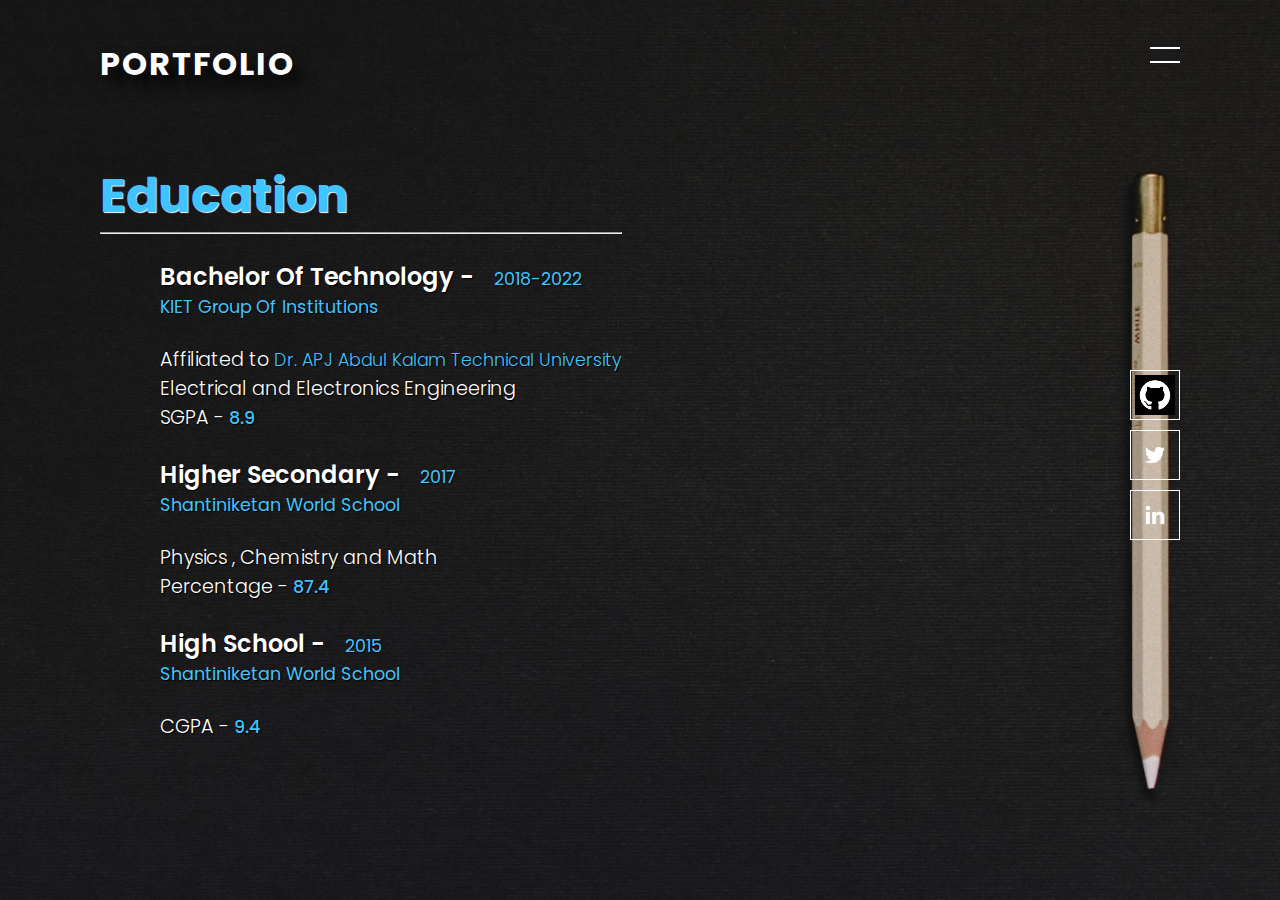
==== about.html @ a1b22d90 "completed" ====
<!DOCTYPE html>
<html>
<head>
 <title>Rishabh Dev Portfolio</title>
    <link rel="stylesheet" href="style.css">
    <meta charset="utf-8">
<meta name="viewport" content="width=device-width, initial-scale=1">
<meta name="robots" content="index, follow">
<script src="https://cdn.lordicon.com/libs/frhvbuzj/lord-icon-2.0.2.js"></script>
<!--<script src='https://kit.fontawesome.com/a076d05399.js' crossorigin='anonymous'></script>-->

</head>
<body>
<section class="banner" id="sec">
    <header>
        <a href="index.html" class="logo">portfolio</a>
        <div id="toggle" onclick="toggle()"></div>
    </header>
    
    <div class="content" style="max-width: 900px;">
        <h2><span style="text-shadow: 1px 1px 1px #fff;"><lord-icon
    src="https://cdn.lordicon.com/wxnxiano.json"
    trigger="loop"
    delay="5"
     stroke="92"
    colors="primary:#40c3ff,secondary:#40c3ff"
    style="width:60px;height:60px;top:-5px;">
</lord-icon>Education</span></h2><hr><br>
<!--        <h2 style="margin-left: 60px">B.Tech</h2><h3 style="color: white;margin-left: 60px">2018-2022</h3>-->

<div style="text-shadow: 1px 1px 1px #000;">
<ul style="margin-left: 60px;list-style: none;">
    <li><span style="font-size: 1.5rem;font-weight: 600;color: white">Bachelor Of Technology -</span><span style="font-weight: 400;margin-left: 20px;font-size: 1.1rem;color: #40c3ff;">2018-2022</span>
    <br><span style="color: #40c3ff;font-size: 1.1rem">KIET Group Of Institutions</span></li><br>
    <p>Affiliated to <span style="color: #40c3ff;font-size: 1.1rem">Dr. APJ Abdul Kalam Technical University</span></p><p>Electrical and Electronics Engineering</p><p>SGPA - <span style="color: #40c3ff;font-size: 1.1rem;font-weight: 500">8.9</span></p>
</ul>

<br>
<ul style="margin-left: 60px;list-style: none">
    <li><span style="font-size: 1.5rem;font-weight: 600;color: white">Higher Secondary -</span><span style="font-weight: 400;margin-left: 20px;font-size: 1.1rem;color: #40c3ff;">2017</span>
    <br><span style="color: #40c3ff;font-size: 1.1rem">Shantiniketan World School</span></li><br>
    <p>Physics , Chemistry and Math</p><p>Percentage - <span style="color: #40c3ff;font-size: 1.1rem;font-weight: 500">87.4</span></p>
</ul>
<br>
<ul style="margin-left: 60px;list-style: none">
    <li><span style="font-size: 1.5rem;font-weight: 600;color: white">High School -</span><span style="font-weight: 400;margin-left: 20px;font-size: 1.1rem;color: #40c3ff;">2015</span>
    <br><span style="color: #40c3ff;font-size: 1.1rem">Shantiniketan World School</span></li>
    <br><p>CGPA - <span style="color: #40c3ff;font-size: 1.1rem;font-weight: 500">9.4</span></p>
</ul>
</div>
<!--   
   
        <a href="#" id="know" target="_blank">Download CV</a>-->
    </div>
   
   <!-- Educational-->
   
  
   
    <ul class="sci">
        <li><a href="https://github.com/rishabhdev444" target="_blank" ><img src="gitHub.png" style="max-width: 40px;filter: invert(1);
    mix-blend-mode: difference;"></a></li>
        <li><a href="https://twitter.com/rishabhdev444" target="_blank" ><img src="twitter.png"></a></li>
        <li><a href="https://www.linkedin.com/in/rishabhdev444/" target="_blank" ><img src="linkedin.png"></a></li>
<!--        <li><a href="#"><img src="facebook.png"></a></li>-->
    
    </ul>
    
    
</section>

<div id="navigation">
    <ul>
       <li><a href="index.html">Home</a></li>
        <li><a href="about.html">Education</a></li>
        <li><a href="skills.html">Skills</a></li>
               <li><a href="experience.html">Experience</a></li>
                    <li><a href="project.html">Project</a></li>
       <li><a href="contact.html">Contact</a></li>

    </ul>
</div>
<script type="text/javascript">
    function toggle(){
        var sec=document.getElementById('sec');
          var nav=document.getElementById('navigation');
        sec.classList.toggle('active');
        nav.classList.toggle('active');

    }
    </script>

</body>
</html>
---- style.css ----
@import url('https://fonts.googleapis.com/css?family=Poppins:200,300,400,500,600,700,800,900&display=swap');

*
{
margin: 0;
    padding: 0;
    box-sizing: border-box;
    font-family:'Poppins',sans-serif;
}


header{
    position: absolute;
    top: 0;
    left: 0;
    width: 100%;
    display: flex;
    justify-content: space-between;
    padding: 40px 100px;
    z-index: 10000;
    transition: 0.6s;
}

header .logo{
    
    position: relative;
    font-weight: 700;
    color: #fff;
    text-decoration: none;
    font-size: 2em;
    text-transform: uppercase;
    letter-spacing: 2px;
    transition: 0.6s;
    text-shadow: 10px 10px 15px #000;
}


header #toggle{
    position: relative;
    width: 30px;
    height: 30px;
    cursor: pointer;
   
}

/*Auto Type Start*/
/*
 .line-1{
    position: relative;
    top: 50%;  
    width: 24em;
    margin: 0 auto;
    
    border-right: 2px solid #40c3ff;
    font-size: 180%;
    text-align: center;
    white-space: nowrap;
    overflow: hidden;
    transform: translateY(-50%);    
}

 Animation 
.anim-typewriter{
  animation: typewriter 4s steps(44) 1s 1 normal both,
             blinkTextCursor 500ms steps(44) infinite normal;
}
@keyframes typewriter{
  from{width: 0;}
  to{width: 11em;}
}
@keyframes blinkTextCursor{
  from{border-right-color: rgba(255,255,255,.75);}
  to{border-right-color: transparent;}
}
*/
/*auto type end*/


header #toggle:before{
    content: '';
    position:absolute;
    top: 7px;
    width: 100%;
    height: 2px;
    background: #fff;
}

header #toggle:after{
    content: '';
    position:absolute;
    bottom: 7px;
    width: 100%;
    height: 2px;
    background: #fff;
}

.banner.active header #toggle:before{
    top: 50%;
    left: 50%;
    transform: translate(-50%,-50%) rotate(45deg);
}
.banner.active header #toggle:after{
    top: 50%;
    left: 50%;
    transform: translate(-50%,-50%) rotate(-45deg);
}

.banner{
    position: relative;
    width: 100%;
    min-height:100vh;
    padding: 100px;
    background: url(image.jpg);
    background-size: cover ;
    background-attachment: fixed;
     background-position: center;
    display: flex;
    align-items: center;
    transition: 0.5s;
    z-index: 2;
    
}

.banner.active
{
    transform: translateX(-400px);
}
#navigation{
    position: fixed;
    top: 0;
    right: -200px;
    width: 400px;
    height: 100vh;
    background: url(nav.png);
/*    background-size: cover ;*/
    background-attachment: fixed;

    z-index: 1;
    display: grid;
    place-items:center;
    transition: 0.5s;
}

#navigation.active{
    right: 0;
    
    
}
#navigation ul{
    position: relative;
    display: flex;
    flex-direction: column;
}
#navigation ul li{
    list-style: none;
    text-shadow: 2px 2px 3px #000;
}
#navigation ul li a{
    color: #fff;
    text-decoration: none;
    display: inline-block;
    font-size: 2em;
    font-weight: 600;
    text-transform: uppercase;
    filter: brightness(1.5);
}

.content1{
        color: #fff;
/*    font-size: 20px;*/
/*    position: relative;*/
text-align: center;
/*padding-left: 250px;    */
/*   margin: 0 auto;*/
/*     display: flex;*/
/*  justify-content: center;*/
    position: absolute;
      top: 25%;
    padding-left: 50px;
}

.content{
    max-width: 500px;
}
.content h2{
    color: #fff;
    font-size: 2.5em;
  
}
.content h2 span{
    color: #40c3ff;
    font-size: 1.2em;
      
}
.wave {
  animation-name: wave-animation;  /* Refers to the name of your @keyframes element below */
  animation-duration: 2s;        /* Change to speed up or slow down */
  animation-iteration-count: infinite;  /* Never stop waving :) */
  transform-origin: 70% 70%;       /* Pivot around the bottom-left palm */
  display: inline-block;
}

@keyframes wave-animation {
    0% { transform: rotate( 0.0deg) }
   10% { transform: rotate(14.0deg) }  /* The following five values can be played with to make the waving more or less extreme */
   20% { transform: rotate(-8.0deg) }
   30% { transform: rotate(14.0deg) }
   40% { transform: rotate(-4.0deg) }
   50% { transform: rotate(10.0deg) }
   60% { transform: rotate( 0.0deg) }  /* Reset for the last half to pause */
  100% { transform: rotate( 0.0deg) }
}

/*
.quote{
    display: flex;
    flex-direction: column;
    right: center;

}
*/

.content p{
    font-size: 1.2em;
    color: #fff;
    font-weight: 300;
}
.content a{
    position: relative;
    display: inline-block;
    margin-top: 20px;
    background: #40c3ff;
    color: #fff;
    padding: 10px 30px;
    text-decoration: none;
    font-size: 1.2em;
    font-weight: 500;
    text-shadow: 1px 1px 1px #000;
    
/*    border: 3px solid #000;*/
}
.content #know:hover{
    background:#fff;
    color: #000;
    box-shadow: 2px 2px 6px 0px #fff;
        text-shadow: 1px 1px 1px #fff;
}
.sci{
    position: absolute;
    display: flex;
    flex-direction: column;
    right: 100px;
    
}
.sci li{
    list-style: none;
    
}
.sci li a{
    position: relative;
    display: grid;
    place-items:center;
    width: 50px;
    height: 50px;
    text-decoration: none;
    border: 1px solid #fff;
    margin: 10px 0 0;
    filter: brightness(1.5);
}
.sci li a:hover{
    background: #fff;
}

.sci li a img{
    max-width: 20px;
    filter: invert(1);
    mix-blend-mode: difference;
}
@media (max-width:767px)
{
    header{
    padding: 20px 50px;  
}
    .banner{
        padding: 100px 50px 150px;
    }
    .banner h2{
        font-size: 1.8em;
    }
    .banner .content p,
    .banner .content a,
    .banner .content lord-icon
    {
        font-size: 1em;
    }
    .banner.active
{
    transform: translateX(-250px);
}
 
    #navigation {
        width: 250px;
    }
    #navigation ul li a{
        font-size: 1.5em;
        margin: 5px 0;
    }
    .sci{
        position: absolute;
        bottom: 50px;
        right: inherit;
        flex-direction: row;
    }
    .sci li a{
        margin: initial;
        margin-right: 10px;
    }
    
    .content1{
        color: #fff;
    font-size: 0.5rem;
/*    position: relative;*/
text-align: left;
/*padding-left: 250px;    */
/*
   margin: 0 auto;
     display: flex;
*/
/*  justify-content: center;*/
/*    position: absolute;*/
      top: 14%;
/*    padding-left: 0px;*/
}
}



/* skills html8*/
.wrapper{
        width: 500px;
        
    }
    .skill {
        margin-bottom: 25px;
        position: relative;
        overflow-x:hidden;
      
    }
    .skill > p {
        font-size: 1.2rem;
        font-weight: 700;
        color: #ffffff;
        margin: 0;
    }
    .skill:before{
        width: 100%;
        height: 4px;
        content: "";
        display: block;
        position: absolute;
        background: white;
        bottom: 0;
    }
    .skill-bar {
        width: 100%;
        height: 4px;
        background:#40c3ff;
        display: block;
        position: relative;
    }

    /* SKILL 1 */
    .skill1{
        width: 75%;
      
    }
    .skill-bar span{
        position: absolute;
/*        border-top: 0px solid #ffffff;*/
        top: -30px;
        padding: 0;
        font-size: 1rem;
        padding: 2px 0;
        font-weight: 500;
    }
    .skill-bar {
        position: relative;
      color: white;
    }

    .skill1 .skill-count1 {
        right: 0;
    }
    /* SKILL 2 */
    .skill2{
        width: 65%;
    }

    .skill2 .skill-count2 {
        right: 0;
    }
    /* SKILL 3 */
    .skill3{
        width: 75%;
    }
    .skill3 .skill-count3 {
        right: 0;
    }

    /* SKILL 4 */
    .skill4{
        width: 60%
    }

    .skill4 .skill-count4 {
        right: 0;
    }

    /* SKILL 5 */
    .skill5{
        width: 50%;
    }

    .skill5 .skill-count5 {
        right: 0;
    }

    /* SKILL 6 */
    .skill6{
        width: 70%
    }

    .skill6 .skill-count6 {
        right: 0;
    }
 .skill7{
        width: 60%
    }

    .skill7 .skill-count7 {
        right: 0;
    }

 .skill8{
        width: 70%
    }

    .skill8 .skill-count8 {
        right: 0;
    }
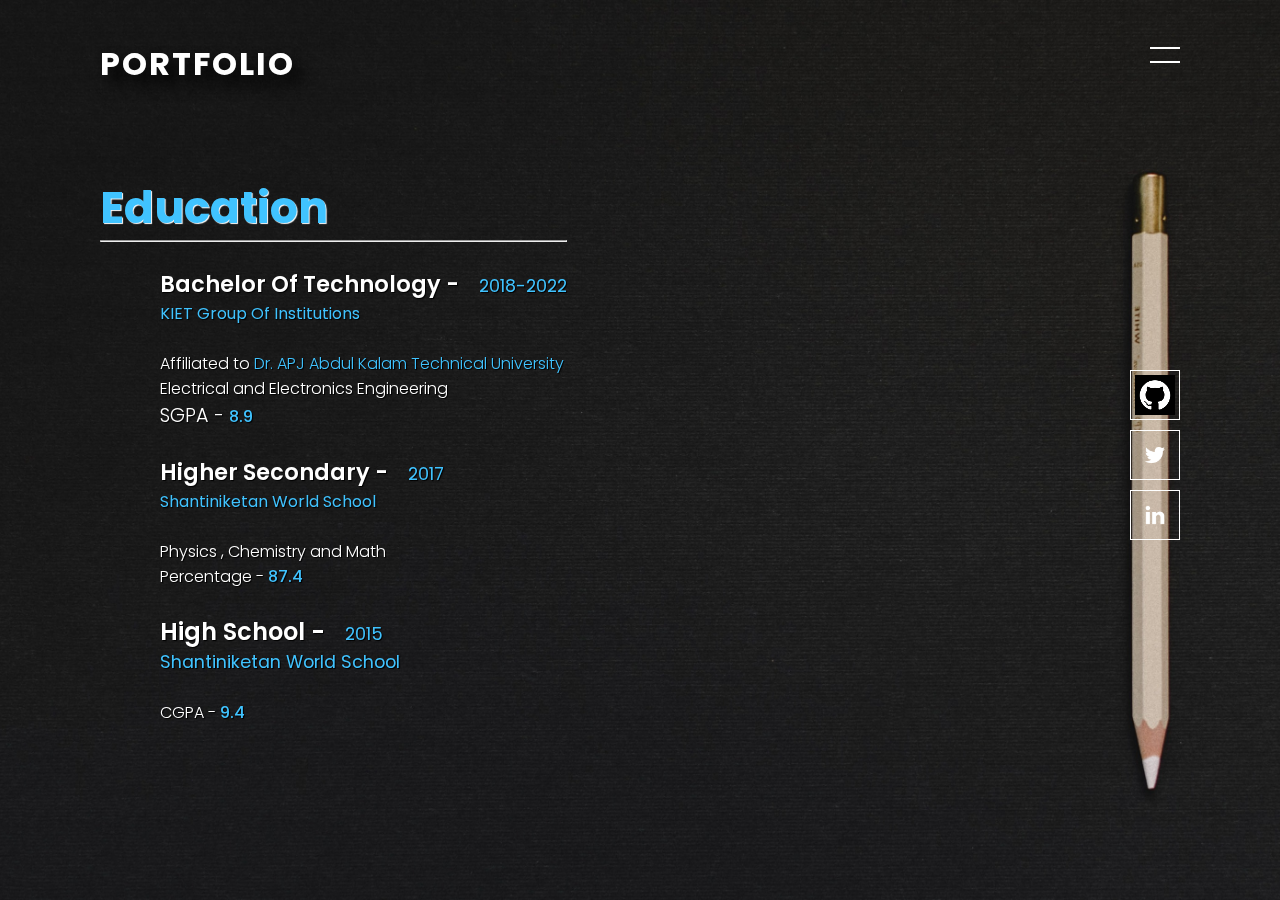
==== commit 0089c703: "changes in about" ====
--- a/about.html
+++ b/about.html
@@ -1,94 +1,94 @@
-<!DOCTYPE html>
-<html>
-<head>
- <title>Rishabh Dev Portfolio</title>
-    <link rel="stylesheet" href="style.css">
-    <meta charset="utf-8">
-<meta name="viewport" content="width=device-width, initial-scale=1">
-<meta name="robots" content="index, follow">
-<script src="https://cdn.lordicon.com/libs/frhvbuzj/lord-icon-2.0.2.js"></script>
-<!--<script src='https://kit.fontawesome.com/a076d05399.js' crossorigin='anonymous'></script>-->
-
-</head>
-<body>
-<section class="banner" id="sec">
-    <header>
-        <a href="index.html" class="logo">portfolio</a>
-        <div id="toggle" onclick="toggle()"></div>
-    </header>
-    
-    <div class="content" style="max-width: 900px;">
-        <h2><span style="text-shadow: 1px 1px 1px #fff;"><lord-icon
-    src="https://cdn.lordicon.com/wxnxiano.json"
-    trigger="loop"
-    delay="5"
-     stroke="92"
-    colors="primary:#40c3ff,secondary:#40c3ff"
-    style="width:60px;height:60px;top:-5px;">
-</lord-icon>Education</span></h2><hr><br>
-<!--        <h2 style="margin-left: 60px">B.Tech</h2><h3 style="color: white;margin-left: 60px">2018-2022</h3>-->
-
-<div style="text-shadow: 1px 1px 1px #000;">
-<ul style="margin-left: 60px;list-style: none;">
-    <li><span style="font-size: 1.5rem;font-weight: 600;color: white">Bachelor Of Technology -</span><span style="font-weight: 400;margin-left: 20px;font-size: 1.1rem;color: #40c3ff;">2018-2022</span>
-    <br><span style="color: #40c3ff;font-size: 1.1rem">KIET Group Of Institutions</span></li><br>
-    <p>Affiliated to <span style="color: #40c3ff;font-size: 1.1rem">Dr. APJ Abdul Kalam Technical University</span></p><p>Electrical and Electronics Engineering</p><p>SGPA - <span style="color: #40c3ff;font-size: 1.1rem;font-weight: 500">8.9</span></p>
-</ul>
-
-<br>
-<ul style="margin-left: 60px;list-style: none">
-    <li><span style="font-size: 1.5rem;font-weight: 600;color: white">Higher Secondary -</span><span style="font-weight: 400;margin-left: 20px;font-size: 1.1rem;color: #40c3ff;">2017</span>
-    <br><span style="color: #40c3ff;font-size: 1.1rem">Shantiniketan World School</span></li><br>
-    <p>Physics , Chemistry and Math</p><p>Percentage - <span style="color: #40c3ff;font-size: 1.1rem;font-weight: 500">87.4</span></p>
-</ul>
-<br>
-<ul style="margin-left: 60px;list-style: none">
-    <li><span style="font-size: 1.5rem;font-weight: 600;color: white">High School -</span><span style="font-weight: 400;margin-left: 20px;font-size: 1.1rem;color: #40c3ff;">2015</span>
-    <br><span style="color: #40c3ff;font-size: 1.1rem">Shantiniketan World School</span></li>
-    <br><p>CGPA - <span style="color: #40c3ff;font-size: 1.1rem;font-weight: 500">9.4</span></p>
-</ul>
-</div>
-<!--   
-   
-        <a href="#" id="know" target="_blank">Download CV</a>-->
-    </div>
-   
-   <!-- Educational-->
-   
-  
-   
-    <ul class="sci">
-        <li><a href="https://github.com/rishabhdev444" target="_blank" ><img src="gitHub.png" style="max-width: 40px;filter: invert(1);
-    mix-blend-mode: difference;"></a></li>
-        <li><a href="https://twitter.com/rishabhdev444" target="_blank" ><img src="twitter.png"></a></li>
-        <li><a href="https://www.linkedin.com/in/rishabhdev444/" target="_blank" ><img src="linkedin.png"></a></li>
-<!--        <li><a href="#"><img src="facebook.png"></a></li>-->
-    
-    </ul>
-    
-    
-</section>
-
-<div id="navigation">
-    <ul>
-       <li><a href="index.html">Home</a></li>
-        <li><a href="about.html">Education</a></li>
-        <li><a href="skills.html">Skills</a></li>
-               <li><a href="experience.html">Experience</a></li>
-                    <li><a href="project.html">Project</a></li>
-       <li><a href="contact.html">Contact</a></li>
-
-    </ul>
-</div>
-<script type="text/javascript">
-    function toggle(){
-        var sec=document.getElementById('sec');
-          var nav=document.getElementById('navigation');
-        sec.classList.toggle('active');
-        nav.classList.toggle('active');
-
-    }
-    </script>
-
-</body>
-</html>
+<!DOCTYPE html>
+<html>
+<head>
+ <title>Rishabh Dev Portfolio</title>
+    <link rel="stylesheet" href="style.css">
+    <meta charset="utf-8">
+<meta name="viewport" content="width=device-width, initial-scale=1">
+<meta name="robots" content="index, follow">
+<script src="https://cdn.lordicon.com/libs/frhvbuzj/lord-icon-2.0.2.js"></script>
+<!--<script src='https://kit.fontawesome.com/a076d05399.js' crossorigin='anonymous'></script>-->
+
+</head>
+<body>
+<section class="banner" id="sec">
+    <header>
+        <a href="index.html" class="logo">portfolio</a>
+        <div id="toggle" onclick="toggle()"></div>
+    </header>
+    
+    <div class="content" style="max-width: 900px;">
+        <h2><span style="text-shadow: 1px 1px 1px #fff;font-size: 1.1em"><lord-icon
+    src="https://cdn.lordicon.com/wxnxiano.json"
+    trigger="loop"
+    delay="5"
+     stroke="92"
+    colors="primary:#40c3ff,secondary:#40c3ff"
+    style="width:60px;height:60px;top:-5px;">
+</lord-icon>Education</span></h2><hr><br>
+<!--        <h2 style="margin-left: 60px">B.Tech</h2><h3 style="color: white;margin-left: 60px">2018-2022</h3>-->
+
+<div style="text-shadow: 1px 1px 1px #000;">
+<ul style="margin-left: 60px;list-style: none;">
+    <li><span style="font-size: 1.4rem;font-weight: 600;color: white">Bachelor Of Technology -</span><span style="font-weight: 400;margin-left: 20px;font-size: 1.1rem;color: #40c3ff;">2018-2022</span>
+    <br><span style="color: #40c3ff;font-size: 1rem">KIET Group Of Institutions</span></li><br>
+    <p style="font-size: 1rem"> Affiliated to <span style="color: #40c3ff;font-size: 1rem">Dr. APJ Abdul Kalam Technical University</span></p><p style="font-size: 1rem">Electrical and Electronics Engineering</p><p>SGPA - <span style="color: #40c3ff;font-size: 1rem;font-weight: 500">8.9</span></p>
+</ul>
+
+<br>
+<ul style="margin-left: 60px;list-style: none">
+    <li><span style="font-size: 1.4rem;font-weight: 600;color: white">Higher Secondary -</span><span style="font-weight: 400;margin-left: 20px;font-size: 1.1rem;color: #40c3ff;">2017</span>
+    <br><span style="color: #40c3ff;font-size: 1rem">Shantiniketan World School</span></li><br>
+    <p style="font-size: 1rem">Physics , Chemistry and Math</p><p style="font-size: 1rem">Percentage - <span style="color: #40c3ff;font-size: 1rem;font-weight: 500">87.4</span></p>
+</ul>
+<br>
+<ul style="margin-left: 60px;list-style: none">
+    <li><span style="font-size: 1.5rem;font-weight: 600;color: white">High School -</span><span style="font-weight: 400;margin-left: 20px;font-size: 1.1rem;color: #40c3ff;">2015</span>
+    <br><span style="color: #40c3ff;font-size: 1.1rem">Shantiniketan World School</span></li>
+    <br><p style="font-size: 1rem">CGPA - <span style="color: #40c3ff;font-size: 1rem;font-weight: 500">9.4</span></p>
+</ul>
+</div>
+<!--   
+   
+        <a href="#" id="know" target="_blank">Download CV</a>-->
+    </div>
+   
+   <!-- Educational-->
+   
+  
+   
+    <ul class="sci">
+        <li><a href="https://github.com/rishabhdev444" target="_blank" ><img src="gitHub.png" style="max-width: 40px;filter: invert(1);
+    mix-blend-mode: difference;"></a></li>
+        <li><a href="https://twitter.com/rishabhdev444" target="_blank" ><img src="twitter.png"></a></li>
+        <li><a href="https://www.linkedin.com/in/rishabhdev444/" target="_blank" ><img src="linkedin.png"></a></li>
+<!--        <li><a href="#"><img src="facebook.png"></a></li>-->
+    
+    </ul>
+    
+    
+</section>
+
+<div id="navigation">
+    <ul>
+       <li><a href="index.html">Home</a></li>
+        <li><a href="about.html">Education</a></li>
+        <li><a href="skills.html">Skills</a></li>
+               <li><a href="experience.html">Experience</a></li>
+                    <li><a href="project.html">Project</a></li>
+       <li><a href="contact.html">Contact</a></li>
+
+    </ul>
+</div>
+<script type="text/javascript">
+    function toggle(){
+        var sec=document.getElementById('sec');
+          var nav=document.getElementById('navigation');
+        sec.classList.toggle('active');
+        nav.classList.toggle('active');
+
+    }
+    </script>
+
+</body>
+</html>
--- a/style.css
+++ b/style.css
@@ -1,472 +1,472 @@
-@import url('https://fonts.googleapis.com/css?family=Poppins:200,300,400,500,600,700,800,900&display=swap');
-
-*
-{
-margin: 0;
-    padding: 0;
-    box-sizing: border-box;
-    font-family:'Poppins',sans-serif;
-}
-
-
-header{
-    position: absolute;
-    top: 0;
-    left: 0;
-    width: 100%;
-    display: flex;
-    justify-content: space-between;
-    padding: 40px 100px;
-    z-index: 10000;
-    transition: 0.6s;
-}
-
-header .logo{
-    
-    position: relative;
-    font-weight: 700;
-    color: #fff;
-    text-decoration: none;
-    font-size: 2em;
-    text-transform: uppercase;
-    letter-spacing: 2px;
-    transition: 0.6s;
-    text-shadow: 10px 10px 15px #000;
-}
-
-
-header #toggle{
-    position: relative;
-    width: 30px;
-    height: 30px;
-    cursor: pointer;
-   
-}
-
-/*Auto Type Start*/
-/*
- .line-1{
-    position: relative;
-    top: 50%;  
-    width: 24em;
-    margin: 0 auto;
-    
-    border-right: 2px solid #40c3ff;
-    font-size: 180%;
-    text-align: center;
-    white-space: nowrap;
-    overflow: hidden;
-    transform: translateY(-50%);    
-}
-
- Animation 
-.anim-typewriter{
-  animation: typewriter 4s steps(44) 1s 1 normal both,
-             blinkTextCursor 500ms steps(44) infinite normal;
-}
-@keyframes typewriter{
-  from{width: 0;}
-  to{width: 11em;}
-}
-@keyframes blinkTextCursor{
-  from{border-right-color: rgba(255,255,255,.75);}
-  to{border-right-color: transparent;}
-}
-*/
-/*auto type end*/
-
-
-header #toggle:before{
-    content: '';
-    position:absolute;
-    top: 7px;
-    width: 100%;
-    height: 2px;
-    background: #fff;
-}
-
-header #toggle:after{
-    content: '';
-    position:absolute;
-    bottom: 7px;
-    width: 100%;
-    height: 2px;
-    background: #fff;
-}
-
-.banner.active header #toggle:before{
-    top: 50%;
-    left: 50%;
-    transform: translate(-50%,-50%) rotate(45deg);
-}
-.banner.active header #toggle:after{
-    top: 50%;
-    left: 50%;
-    transform: translate(-50%,-50%) rotate(-45deg);
-}
-
-.banner{
-    position: relative;
-    width: 100%;
-    min-height:100vh;
-    padding: 100px;
-    background: url(image.jpg);
-    background-size: cover ;
-    background-attachment: fixed;
-     background-position: center;
-    display: flex;
-    align-items: center;
-    transition: 0.5s;
-    z-index: 2;
-    
-}
-
-.banner.active
-{
-    transform: translateX(-400px);
-}
-#navigation{
-    position: fixed;
-    top: 0;
-    right: -200px;
-    width: 400px;
-    height: 100vh;
-    background: url(nav.png);
-/*    background-size: cover ;*/
-    background-attachment: fixed;
-
-    z-index: 1;
-    display: grid;
-    place-items:center;
-    transition: 0.5s;
-}
-
-#navigation.active{
-    right: 0;
-    
-    
-}
-#navigation ul{
-    position: relative;
-    display: flex;
-    flex-direction: column;
-}
-#navigation ul li{
-    list-style: none;
-    text-shadow: 2px 2px 3px #000;
-}
-#navigation ul li a{
-    color: #fff;
-    text-decoration: none;
-    display: inline-block;
-    font-size: 2em;
-    font-weight: 600;
-    text-transform: uppercase;
-    filter: brightness(1.5);
-}
-
-.content1{
-        color: #fff;
-/*    font-size: 20px;*/
-/*    position: relative;*/
-text-align: center;
-/*padding-left: 250px;    */
-/*   margin: 0 auto;*/
-/*     display: flex;*/
-/*  justify-content: center;*/
-    position: absolute;
-      top: 25%;
-    padding-left: 50px;
-}
-
-.content{
-    max-width: 500px;
-}
-.content h2{
-    color: #fff;
-    font-size: 2.5em;
-  
-}
-.content h2 span{
-    color: #40c3ff;
-    font-size: 1.2em;
-      
-}
-.wave {
-  animation-name: wave-animation;  /* Refers to the name of your @keyframes element below */
-  animation-duration: 2s;        /* Change to speed up or slow down */
-  animation-iteration-count: infinite;  /* Never stop waving :) */
-  transform-origin: 70% 70%;       /* Pivot around the bottom-left palm */
-  display: inline-block;
-}
-
-@keyframes wave-animation {
-    0% { transform: rotate( 0.0deg) }
-   10% { transform: rotate(14.0deg) }  /* The following five values can be played with to make the waving more or less extreme */
-   20% { transform: rotate(-8.0deg) }
-   30% { transform: rotate(14.0deg) }
-   40% { transform: rotate(-4.0deg) }
-   50% { transform: rotate(10.0deg) }
-   60% { transform: rotate( 0.0deg) }  /* Reset for the last half to pause */
-  100% { transform: rotate( 0.0deg) }
-}
-
-/*
-.quote{
-    display: flex;
-    flex-direction: column;
-    right: center;
-
-}
-*/
-
-.content p{
-    font-size: 1.2em;
-    color: #fff;
-    font-weight: 300;
-}
-.content a{
-    position: relative;
-    display: inline-block;
-    margin-top: 20px;
-    background: #40c3ff;
-    color: #fff;
-    padding: 10px 30px;
-    text-decoration: none;
-    font-size: 1.2em;
-    font-weight: 500;
-    text-shadow: 1px 1px 1px #000;
-    
-/*    border: 3px solid #000;*/
-}
-.content #know:hover{
-    background:#fff;
-    color: #000;
-    box-shadow: 2px 2px 6px 0px #fff;
-        text-shadow: 1px 1px 1px #fff;
-}
-.sci{
-    position: absolute;
-    display: flex;
-    flex-direction: column;
-    right: 100px;
-    
-}
-.sci li{
-    list-style: none;
-    
-}
-.sci li a{
-    position: relative;
-    display: grid;
-    place-items:center;
-    width: 50px;
-    height: 50px;
-    text-decoration: none;
-    border: 1px solid #fff;
-    margin: 10px 0 0;
-    filter: brightness(1.5);
-}
-.sci li a:hover{
-    background: #fff;
-}
-
-.sci li a img{
-    max-width: 20px;
-    filter: invert(1);
-    mix-blend-mode: difference;
-}
-@media (max-width:767px)
-{
-    header{
-    padding: 20px 50px;  
-}
-    .banner{
-        padding: 100px 50px 150px;
-    }
-    .banner h2{
-        font-size: 1.8em;
-    }
-    .banner .content p,
-    .banner .content a,
-    .banner .content lord-icon
-    {
-        font-size: 1em;
-    }
-    .banner.active
-{
-    transform: translateX(-250px);
-}
- 
-    #navigation {
-        width: 250px;
-    }
-    #navigation ul li a{
-        font-size: 1.5em;
-        margin: 5px 0;
-    }
-    .sci{
-        position: absolute;
-        bottom: 50px;
-        right: inherit;
-        flex-direction: row;
-    }
-    .sci li a{
-        margin: initial;
-        margin-right: 10px;
-    }
-    
-    .content1{
-        color: #fff;
-    font-size: 0.5rem;
-/*    position: relative;*/
-text-align: left;
-/*padding-left: 250px;    */
-/*
-   margin: 0 auto;
-     display: flex;
-*/
-/*  justify-content: center;*/
-/*    position: absolute;*/
-      top: 14%;
-/*    padding-left: 0px;*/
-}
-}
-
-
-
-/* skills html8*/
-.wrapper{
-        width: 500px;
-        
-    }
-    .skill {
-        margin-bottom: 25px;
-        position: relative;
-        overflow-x:hidden;
-      
-    }
-    .skill > p {
-        font-size: 1.2rem;
-        font-weight: 700;
-        color: #ffffff;
-        margin: 0;
-    }
-    .skill:before{
-        width: 100%;
-        height: 4px;
-        content: "";
-        display: block;
-        position: absolute;
-        background: white;
-        bottom: 0;
-    }
-    .skill-bar {
-        width: 100%;
-        height: 4px;
-        background:#40c3ff;
-        display: block;
-        position: relative;
-    }
-
-    /* SKILL 1 */
-    .skill1{
-        width: 75%;
-      
-    }
-    .skill-bar span{
-        position: absolute;
-/*        border-top: 0px solid #ffffff;*/
-        top: -30px;
-        padding: 0;
-        font-size: 1rem;
-        padding: 2px 0;
-        font-weight: 500;
-    }
-    .skill-bar {
-        position: relative;
-      color: white;
-    }
-
-    .skill1 .skill-count1 {
-        right: 0;
-    }
-    /* SKILL 2 */
-    .skill2{
-        width: 65%;
-    }
-
-    .skill2 .skill-count2 {
-        right: 0;
-    }
-    /* SKILL 3 */
-    .skill3{
-        width: 75%;
-    }
-    .skill3 .skill-count3 {
-        right: 0;
-    }
-
-    /* SKILL 4 */
-    .skill4{
-        width: 60%
-    }
-
-    .skill4 .skill-count4 {
-        right: 0;
-    }
-
-    /* SKILL 5 */
-    .skill5{
-        width: 50%;
-    }
-
-    .skill5 .skill-count5 {
-        right: 0;
-    }
-
-    /* SKILL 6 */
-    .skill6{
-        width: 70%
-    }
-
-    .skill6 .skill-count6 {
-        right: 0;
-    }
- .skill7{
-        width: 60%
-    }
-
-    .skill7 .skill-count7 {
-        right: 0;
-    }
-
- .skill8{
-        width: 70%
-    }
-
-    .skill8 .skill-count8 {
-        right: 0;
-    }
-
-
-
-
-
-
-
-
-
-
-
-
-
-
-
-
-
-
-
-
-
-
+@import url('https://fonts.googleapis.com/css?family=Poppins:200,300,400,500,600,700,800,900&display=swap');
+
+*
+{
+margin: 0;
+    padding: 0;
+    box-sizing: border-box;
+    font-family:'Poppins',sans-serif;
+}
+
+
+header{
+    position: absolute;
+    top: 0;
+    left: 0;
+    width: 100%;
+    display: flex;
+    justify-content: space-between;
+    padding: 40px 100px;
+    z-index: 10000;
+    transition: 0.6s;
+}
+
+header .logo{
+    
+    position: relative;
+    font-weight: 700;
+    color: #fff;
+    text-decoration: none;
+    font-size: 2em;
+    text-transform: uppercase;
+    letter-spacing: 2px;
+    transition: 0.6s;
+    text-shadow: 10px 10px 15px #000;
+}
+
+
+header #toggle{
+    position: relative;
+    width: 30px;
+    height: 30px;
+    cursor: pointer;
+   
+}
+
+/*Auto Type Start*/
+/*
+ .line-1{
+    position: relative;
+    top: 50%;  
+    width: 24em;
+    margin: 0 auto;
+    
+    border-right: 2px solid #40c3ff;
+    font-size: 180%;
+    text-align: center;
+    white-space: nowrap;
+    overflow: hidden;
+    transform: translateY(-50%);    
+}
+
+ Animation 
+.anim-typewriter{
+  animation: typewriter 4s steps(44) 1s 1 normal both,
+             blinkTextCursor 500ms steps(44) infinite normal;
+}
+@keyframes typewriter{
+  from{width: 0;}
+  to{width: 11em;}
+}
+@keyframes blinkTextCursor{
+  from{border-right-color: rgba(255,255,255,.75);}
+  to{border-right-color: transparent;}
+}
+*/
+/*auto type end*/
+
+
+header #toggle:before{
+    content: '';
+    position:absolute;
+    top: 7px;
+    width: 100%;
+    height: 2px;
+    background: #fff;
+}
+
+header #toggle:after{
+    content: '';
+    position:absolute;
+    bottom: 7px;
+    width: 100%;
+    height: 2px;
+    background: #fff;
+}
+
+.banner.active header #toggle:before{
+    top: 50%;
+    left: 50%;
+    transform: translate(-50%,-50%) rotate(45deg);
+}
+.banner.active header #toggle:after{
+    top: 50%;
+    left: 50%;
+    transform: translate(-50%,-50%) rotate(-45deg);
+}
+
+.banner{
+    position: relative;
+    width: 100%;
+    min-height:100vh;
+    padding: 100px;
+    background: url(image.jpg);
+    background-size: cover ;
+    background-attachment: fixed;
+     background-position: center;
+    display: flex;
+    align-items: center;
+    transition: 0.5s;
+    z-index: 2;
+    
+}
+
+.banner.active
+{
+    transform: translateX(-400px);
+}
+#navigation{
+    position: fixed;
+    top: 0;
+    right: -200px;
+    width: 400px;
+    height: 100vh;
+    background: url(nav.png);
+/*    background-size: cover ;*/
+    background-attachment: fixed;
+
+    z-index: 1;
+    display: grid;
+    place-items:center;
+    transition: 0.5s;
+}
+
+#navigation.active{
+    right: 0;
+    
+    
+}
+#navigation ul{
+    position: relative;
+    display: flex;
+    flex-direction: column;
+}
+#navigation ul li{
+    list-style: none;
+    text-shadow: 2px 2px 3px #000;
+}
+#navigation ul li a{
+    color: #fff;
+    text-decoration: none;
+    display: inline-block;
+    font-size: 2em;
+    font-weight: 600;
+    text-transform: uppercase;
+    filter: brightness(1.5);
+}
+
+.content1{
+        color: #fff;
+/*    font-size: 20px;*/
+/*    position: relative;*/
+text-align: center;
+/*padding-left: 250px;    */
+/*   margin: 0 auto;*/
+/*     display: flex;*/
+/*  justify-content: center;*/
+    position: absolute;
+      top: 25%;
+    padding-left: 50px;
+}
+
+.content{
+    max-width: 500px;
+}
+.content h2{
+    color: #fff;
+    font-size: 2.5em;
+  
+}
+.content h2 span{
+    color: #40c3ff;
+    font-size: 1.2em;
+      
+}
+.wave {
+  animation-name: wave-animation;  /* Refers to the name of your @keyframes element below */
+  animation-duration: 2s;        /* Change to speed up or slow down */
+  animation-iteration-count: infinite;  /* Never stop waving :) */
+  transform-origin: 70% 70%;       /* Pivot around the bottom-left palm */
+  display: inline-block;
+}
+
+@keyframes wave-animation {
+    0% { transform: rotate( 0.0deg) }
+   10% { transform: rotate(14.0deg) }  /* The following five values can be played with to make the waving more or less extreme */
+   20% { transform: rotate(-8.0deg) }
+   30% { transform: rotate(14.0deg) }
+   40% { transform: rotate(-4.0deg) }
+   50% { transform: rotate(10.0deg) }
+   60% { transform: rotate( 0.0deg) }  /* Reset for the last half to pause */
+  100% { transform: rotate( 0.0deg) }
+}
+
+/*
+.quote{
+    display: flex;
+    flex-direction: column;
+    right: center;
+
+}
+*/
+
+.content p{
+    font-size: 1.2em;
+    color: #fff;
+    font-weight: 300;
+}
+.content a{
+    position: relative;
+    display: inline-block;
+    margin-top: 20px;
+    background: #40c3ff;
+    color: #fff;
+    padding: 10px 30px;
+    text-decoration: none;
+    font-size: 1.2em;
+    font-weight: 500;
+    text-shadow: 1px 1px 1px #000;
+    
+/*    border: 3px solid #000;*/
+}
+.content #know:hover{
+    background:#fff;
+    color: #000;
+    box-shadow: 2px 2px 6px 0px #fff;
+        text-shadow: 1px 1px 1px #fff;
+}
+.sci{
+    position: absolute;
+    display: flex;
+    flex-direction: column;
+    right: 100px;
+    
+}
+.sci li{
+    list-style: none;
+    
+}
+.sci li a{
+    position: relative;
+    display: grid;
+    place-items:center;
+    width: 50px;
+    height: 50px;
+    text-decoration: none;
+    border: 1px solid #fff;
+    margin: 10px 0 0;
+    filter: brightness(1.5);
+}
+.sci li a:hover{
+    background: #fff;
+}
+
+.sci li a img{
+    max-width: 20px;
+    filter: invert(1);
+    mix-blend-mode: difference;
+}
+@media (max-width:767px)
+{
+    header{
+    padding: 20px 50px;  
+}
+    .banner{
+        padding: 100px 50px 150px;
+    }
+    .banner h2{
+        font-size: 1.8em;
+    }
+    .banner .content p,
+    .banner .content a,
+    .banner .content lord-icon
+    {
+        font-size: 1em;
+    }
+    .banner.active
+{
+    transform: translateX(-250px);
+}
+ 
+    #navigation {
+        width: 250px;
+    }
+    #navigation ul li a{
+        font-size: 1.5em;
+        margin: 5px 0;
+    }
+    .sci{
+        position: absolute;
+        bottom: 50px;
+        right: inherit;
+        flex-direction: row;
+    }
+    .sci li a{
+        margin: initial;
+        margin-right: 10px;
+    }
+    
+    .content1{
+        color: #fff;
+    font-size: 0.5rem;
+/*    position: relative;*/
+text-align: left;
+/*padding-left: 250px;    */
+/*
+   margin: 0 auto;
+     display: flex;
+*/
+/*  justify-content: center;*/
+/*    position: absolute;*/
+      top: 14%;
+/*    padding-left: 0px;*/
+}
+}
+
+
+
+/* skills html8*/
+.wrapper{
+        width: 500px;
+        
+    }
+    .skill {
+        margin-bottom: 25px;
+        position: relative;
+        overflow-x:hidden;
+      
+    }
+    .skill > p {
+        font-size: 1.2rem;
+        font-weight: 700;
+        color: #ffffff;
+        margin: 0;
+    }
+    .skill:before{
+        width: 100%;
+        height: 4px;
+        content: "";
+        display: block;
+        position: absolute;
+        background: white;
+        bottom: 0;
+    }
+    .skill-bar {
+        width: 100%;
+        height: 4px;
+        background:#40c3ff;
+        display: block;
+        position: relative;
+    }
+
+    /* SKILL 1 */
+    .skill1{
+        width: 75%;
+      
+    }
+    .skill-bar span{
+        position: absolute;
+/*        border-top: 0px solid #ffffff;*/
+        top: -30px;
+        padding: 0;
+        font-size: 1rem;
+        padding: 2px 0;
+        font-weight: 500;
+    }
+    .skill-bar {
+        position: relative;
+      color: white;
+    }
+
+    .skill1 .skill-count1 {
+        right: 0;
+    }
+    /* SKILL 2 */
+    .skill2{
+        width: 65%;
+    }
+
+    .skill2 .skill-count2 {
+        right: 0;
+    }
+    /* SKILL 3 */
+    .skill3{
+        width: 75%;
+    }
+    .skill3 .skill-count3 {
+        right: 0;
+    }
+
+    /* SKILL 4 */
+    .skill4{
+        width: 60%
+    }
+
+    .skill4 .skill-count4 {
+        right: 0;
+    }
+
+    /* SKILL 5 */
+    .skill5{
+        width: 50%;
+    }
+
+    .skill5 .skill-count5 {
+        right: 0;
+    }
+
+    /* SKILL 6 */
+    .skill6{
+        width: 70%
+    }
+
+    .skill6 .skill-count6 {
+        right: 0;
+    }
+ .skill7{
+        width: 60%
+    }
+
+    .skill7 .skill-count7 {
+        right: 0;
+    }
+
+ .skill8{
+        width: 70%
+    }
+
+    .skill8 .skill-count8 {
+        right: 0;
+    }
+
+
+
+
+
+
+
+
+
+
+
+
+
+
+
+
+
+
+
+
+
+
